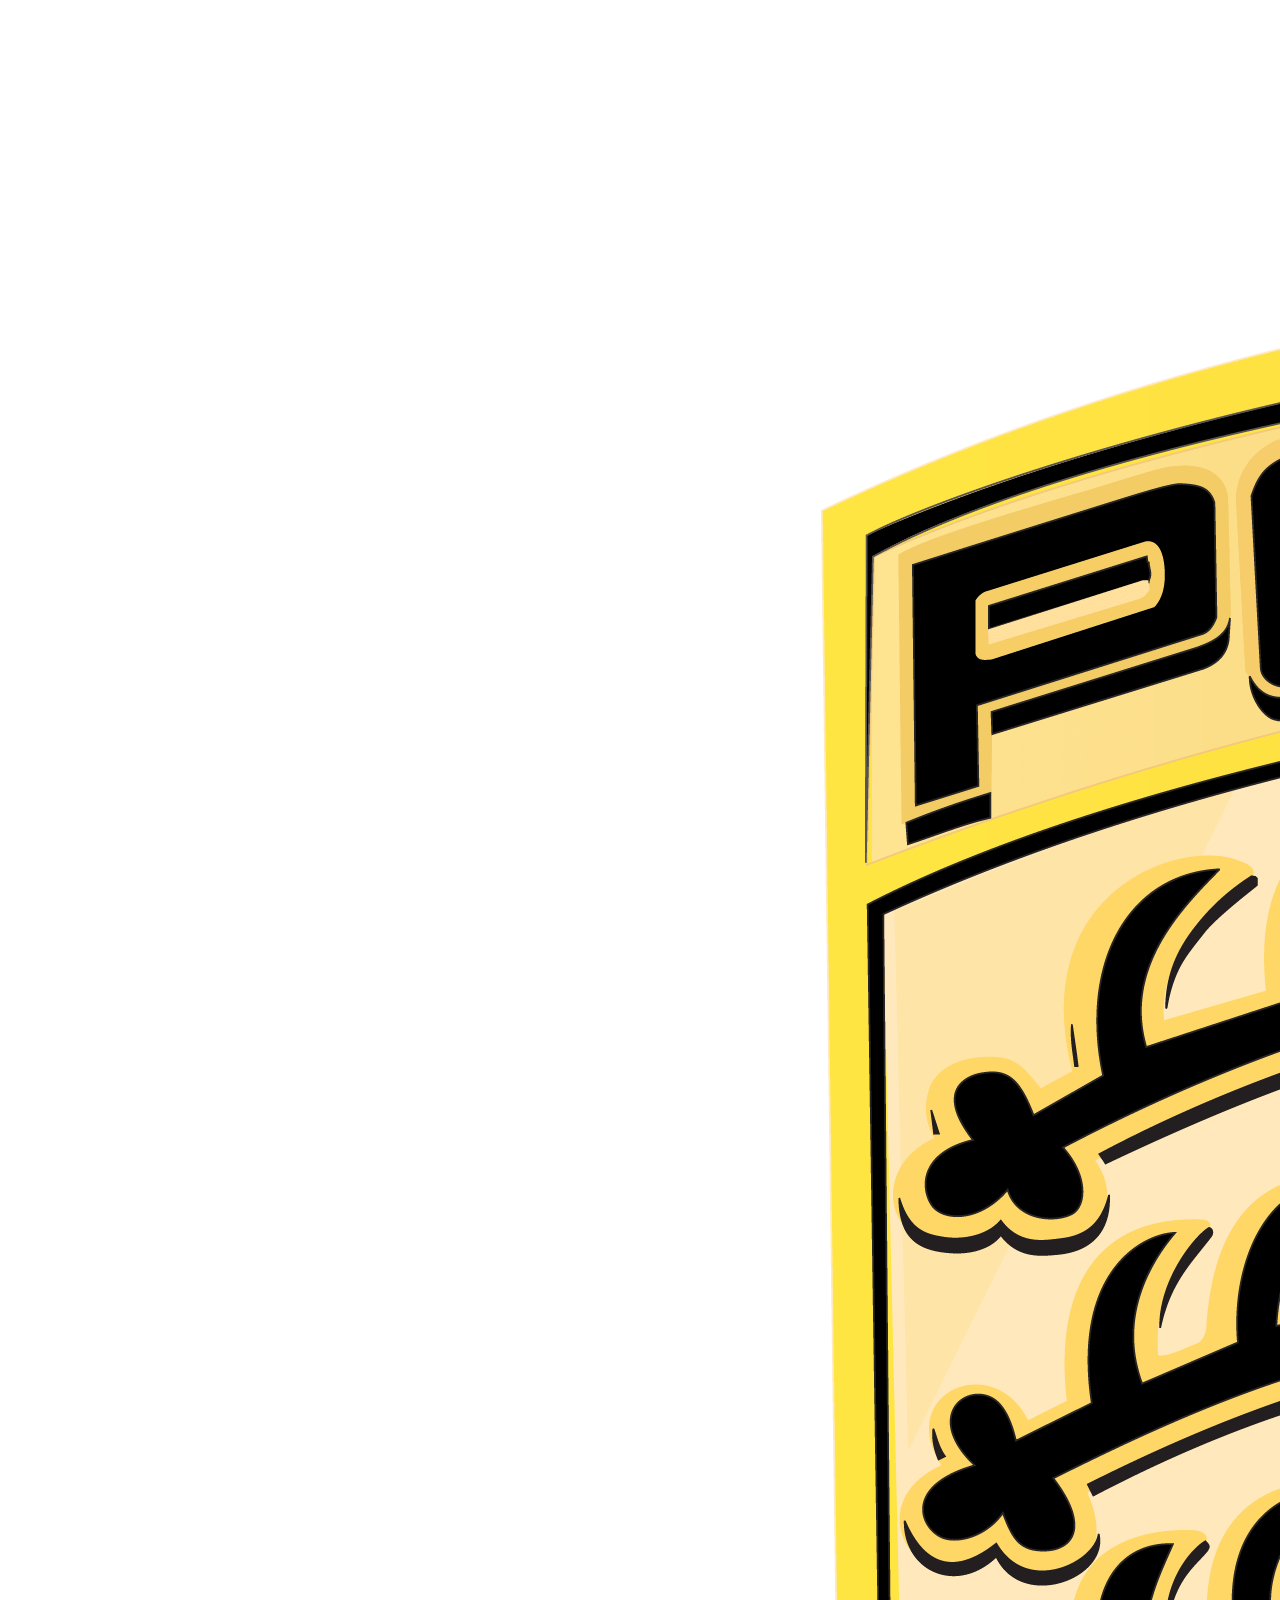
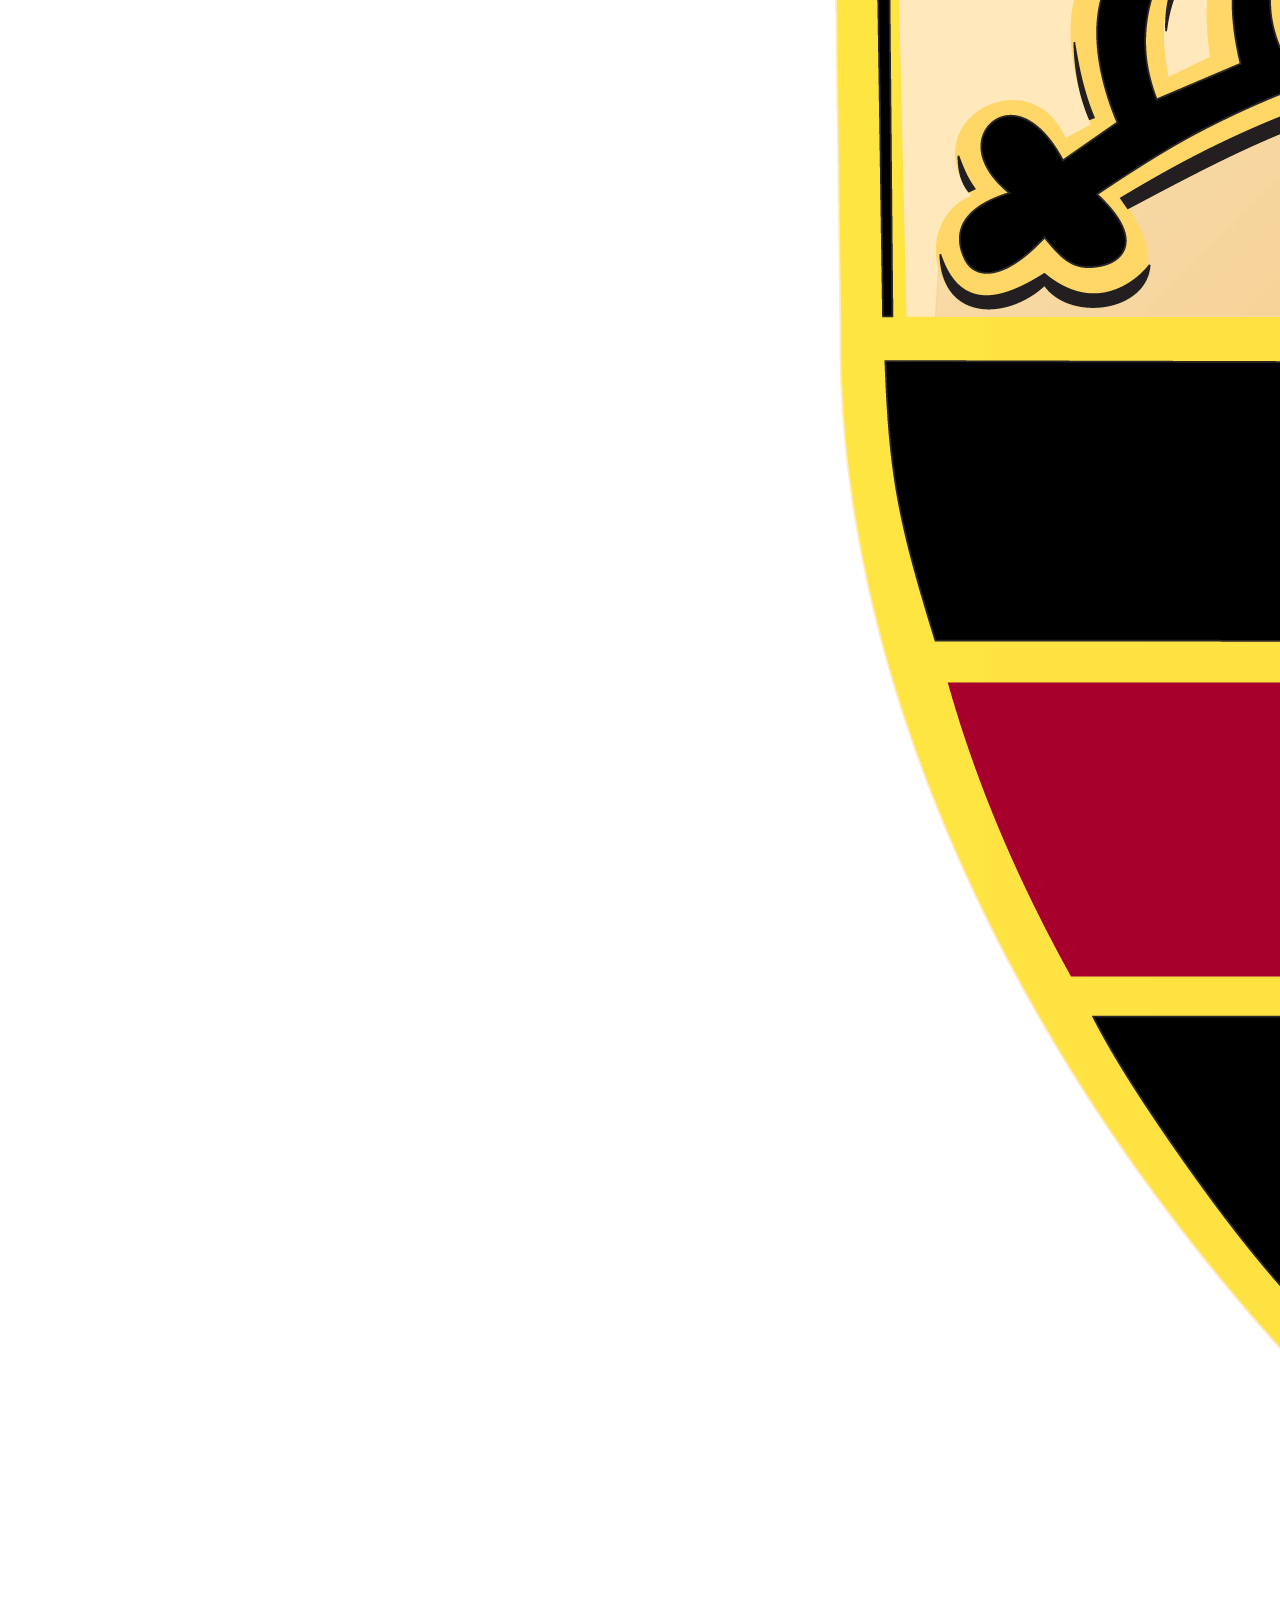
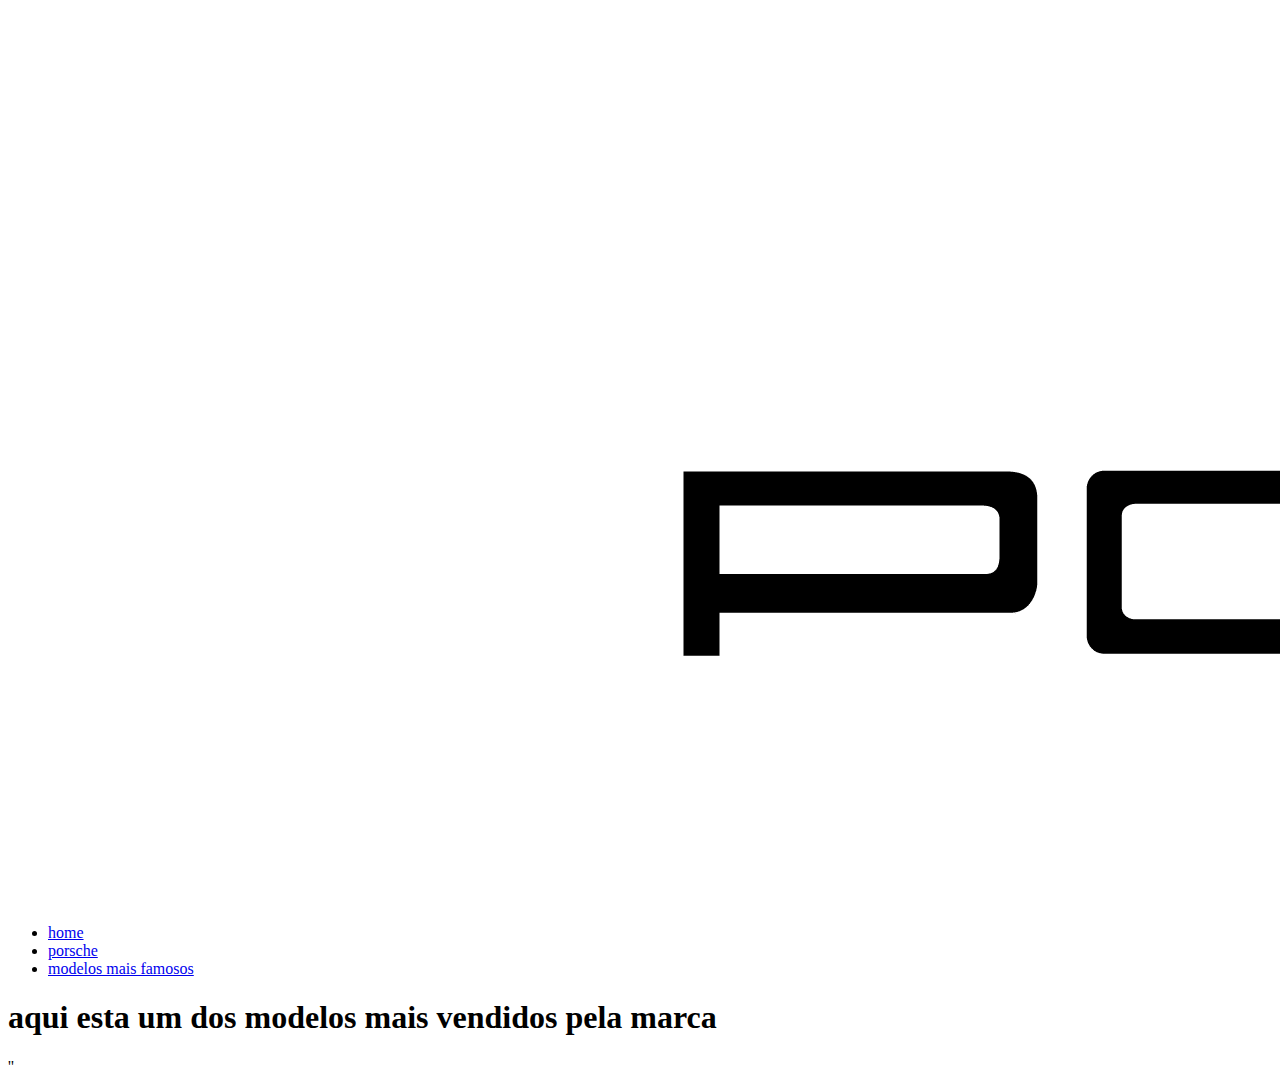
==== modelosmaisfamosos.html @ b74e5026 "Add files via upload" ====
<!DOCTYPE html>
<html lang="en">
<head>
    <meta charset="UTF-8">
    <meta http-equiv="X-UA-Compatible" content="IE=edge">
    <meta name="viewport" content="width=device-width, initial-scale=1.0">
    <title>Document</title>
</head>
<body>
    <header class="cabecalho">
        <img class="logo-porsche"  src="logo-porsche-4096.png"alt="">
        <ul class="lista_cabecalho">
            <li class="item_lista_cabecalho"><a href="index.html">home</a></li>
             <li class= "item_lista_cabecalho"><a href="porsche.html">  porsche</a></li>
             <li class= "item_lista_cabecalho"><a href="modelosmaisfamosos.html">  modelos mais famosos</a></li>
        </ul> 
    </header>
    <h1>aqui esta um dos modelos mais vendidos pela marca </h1>   
</body>
</html>''
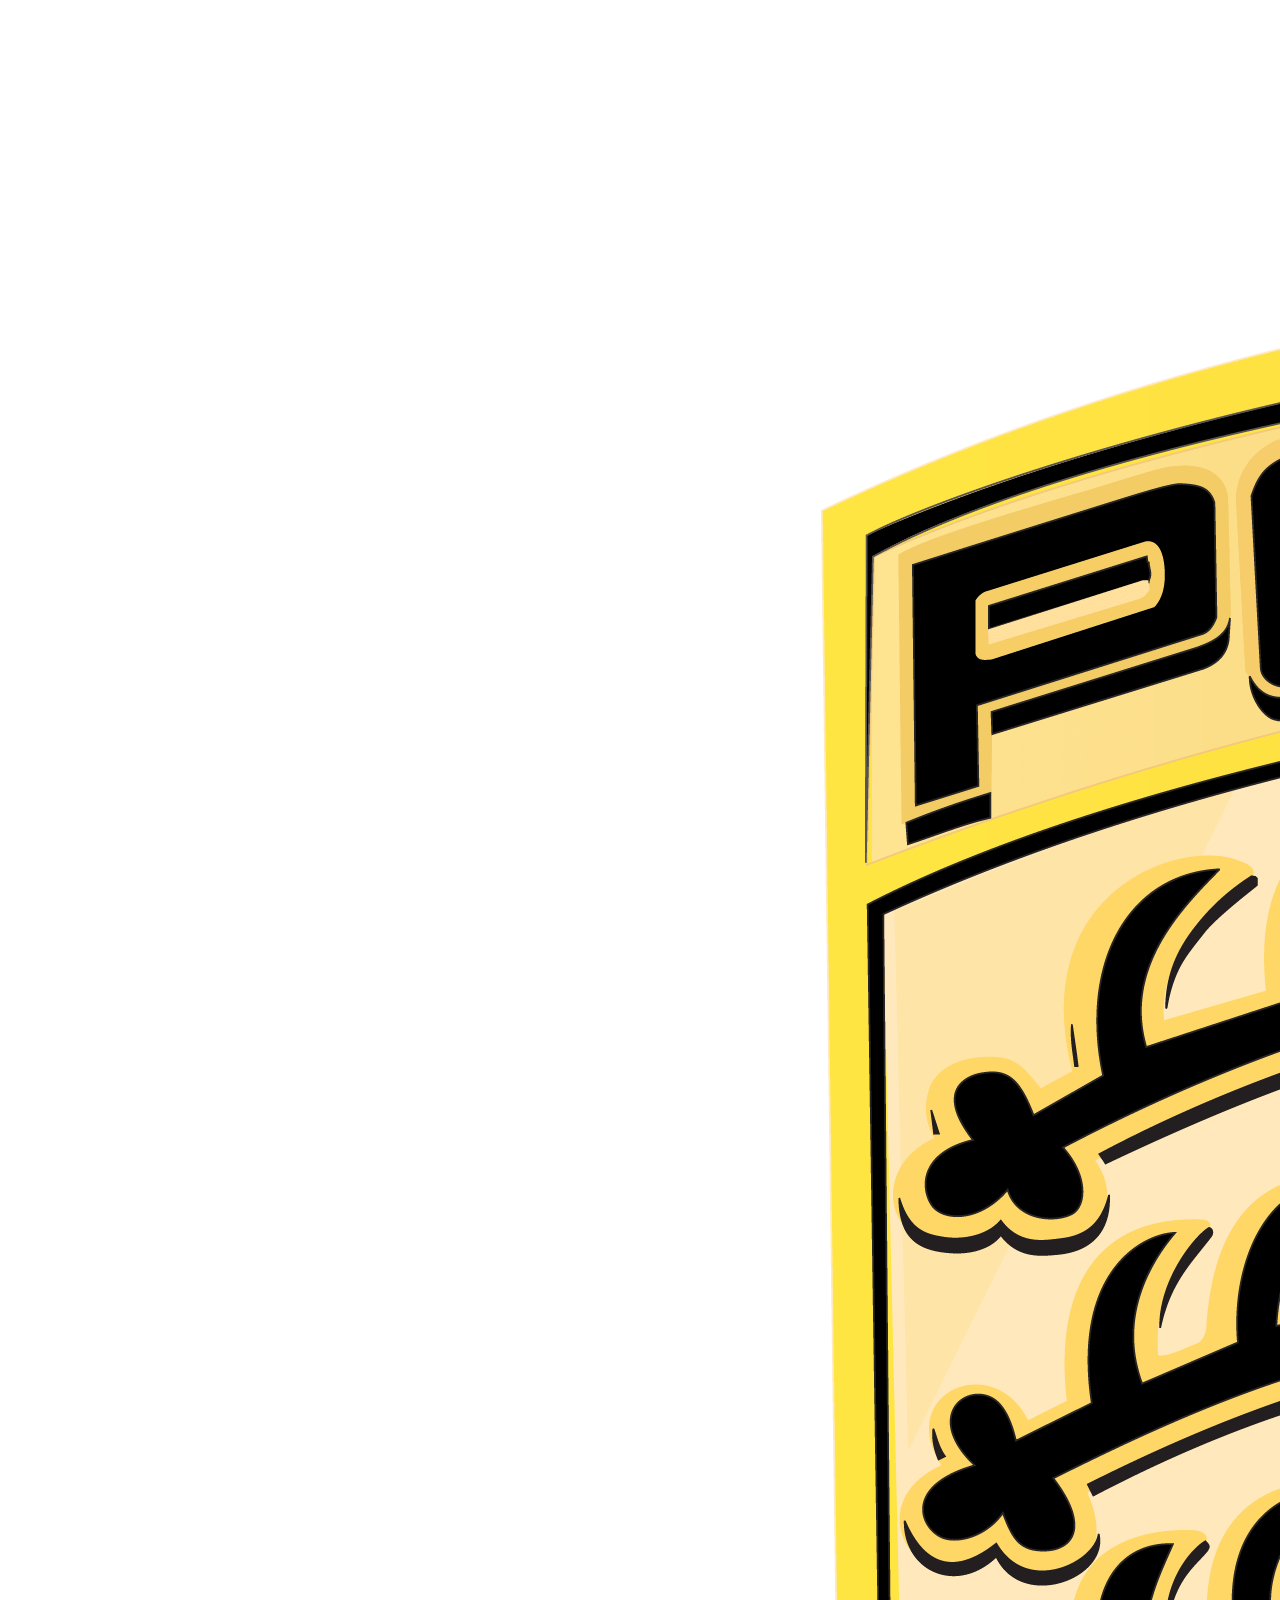
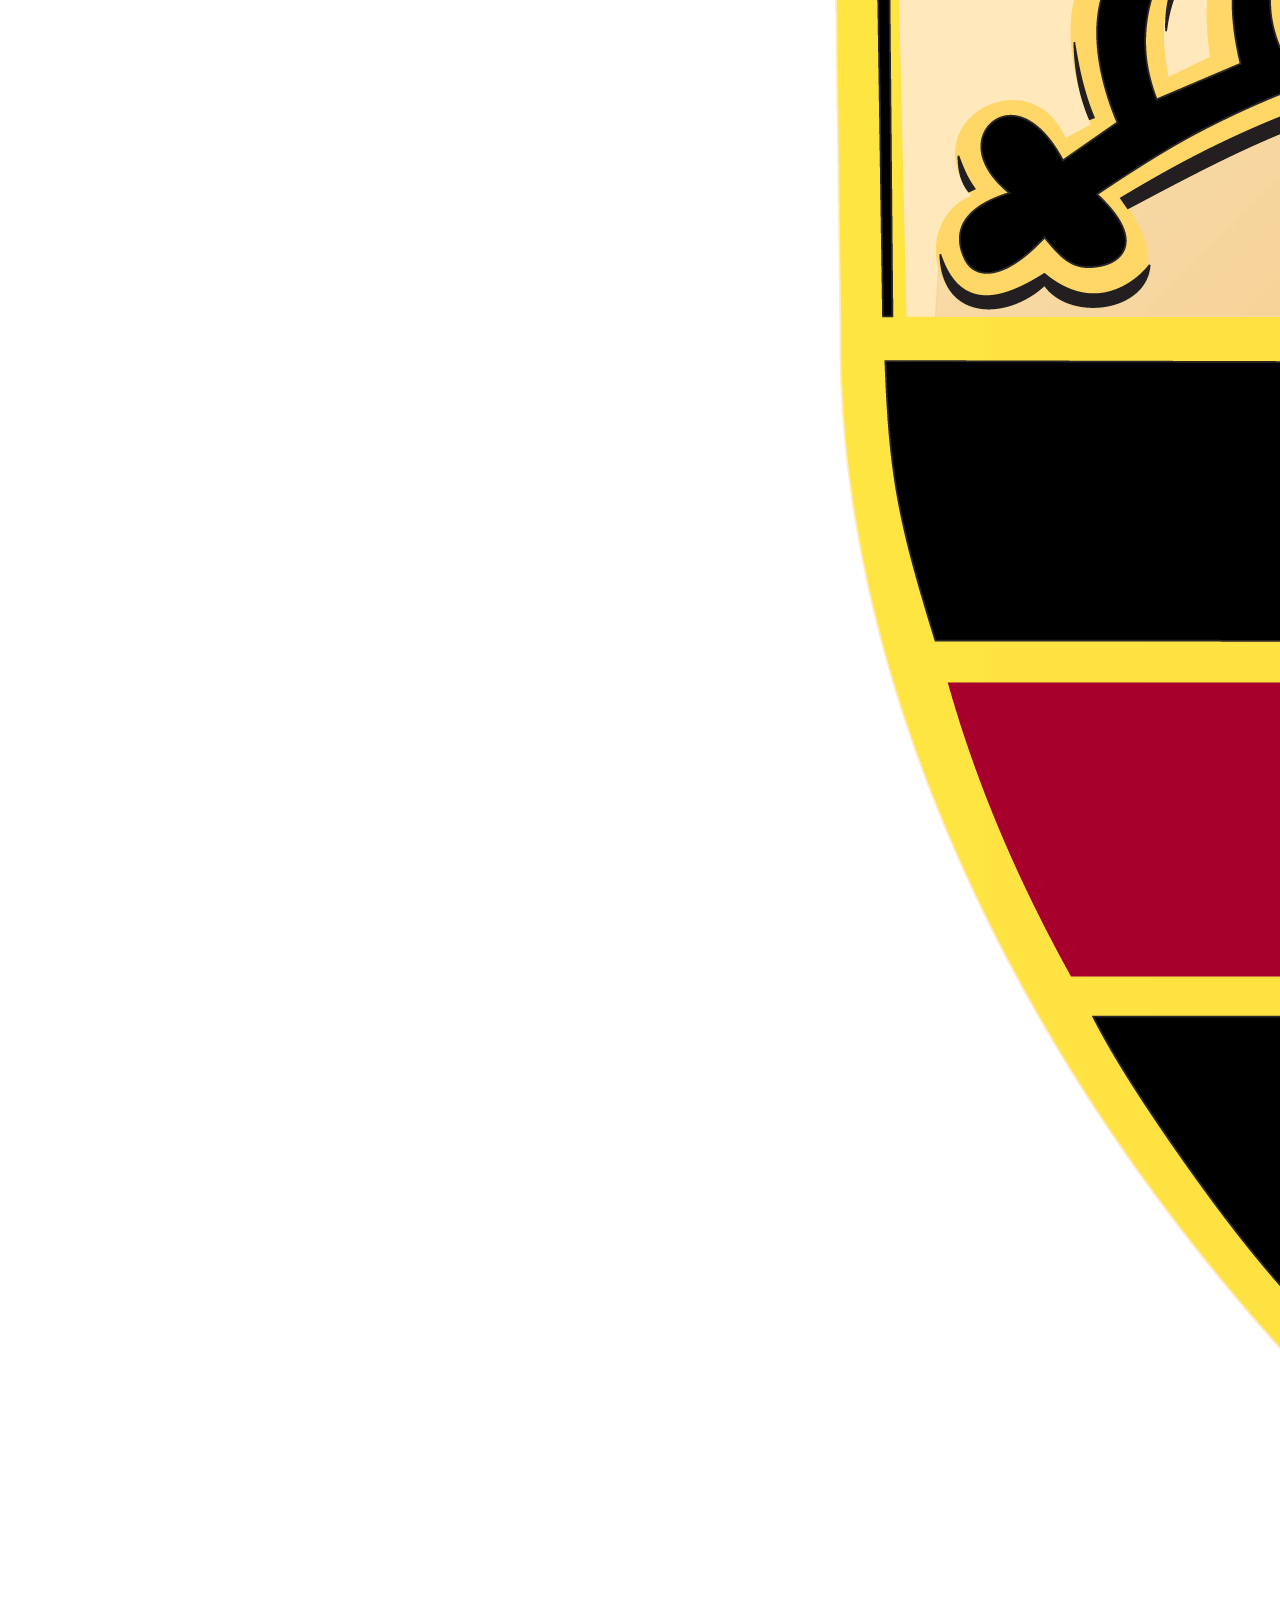
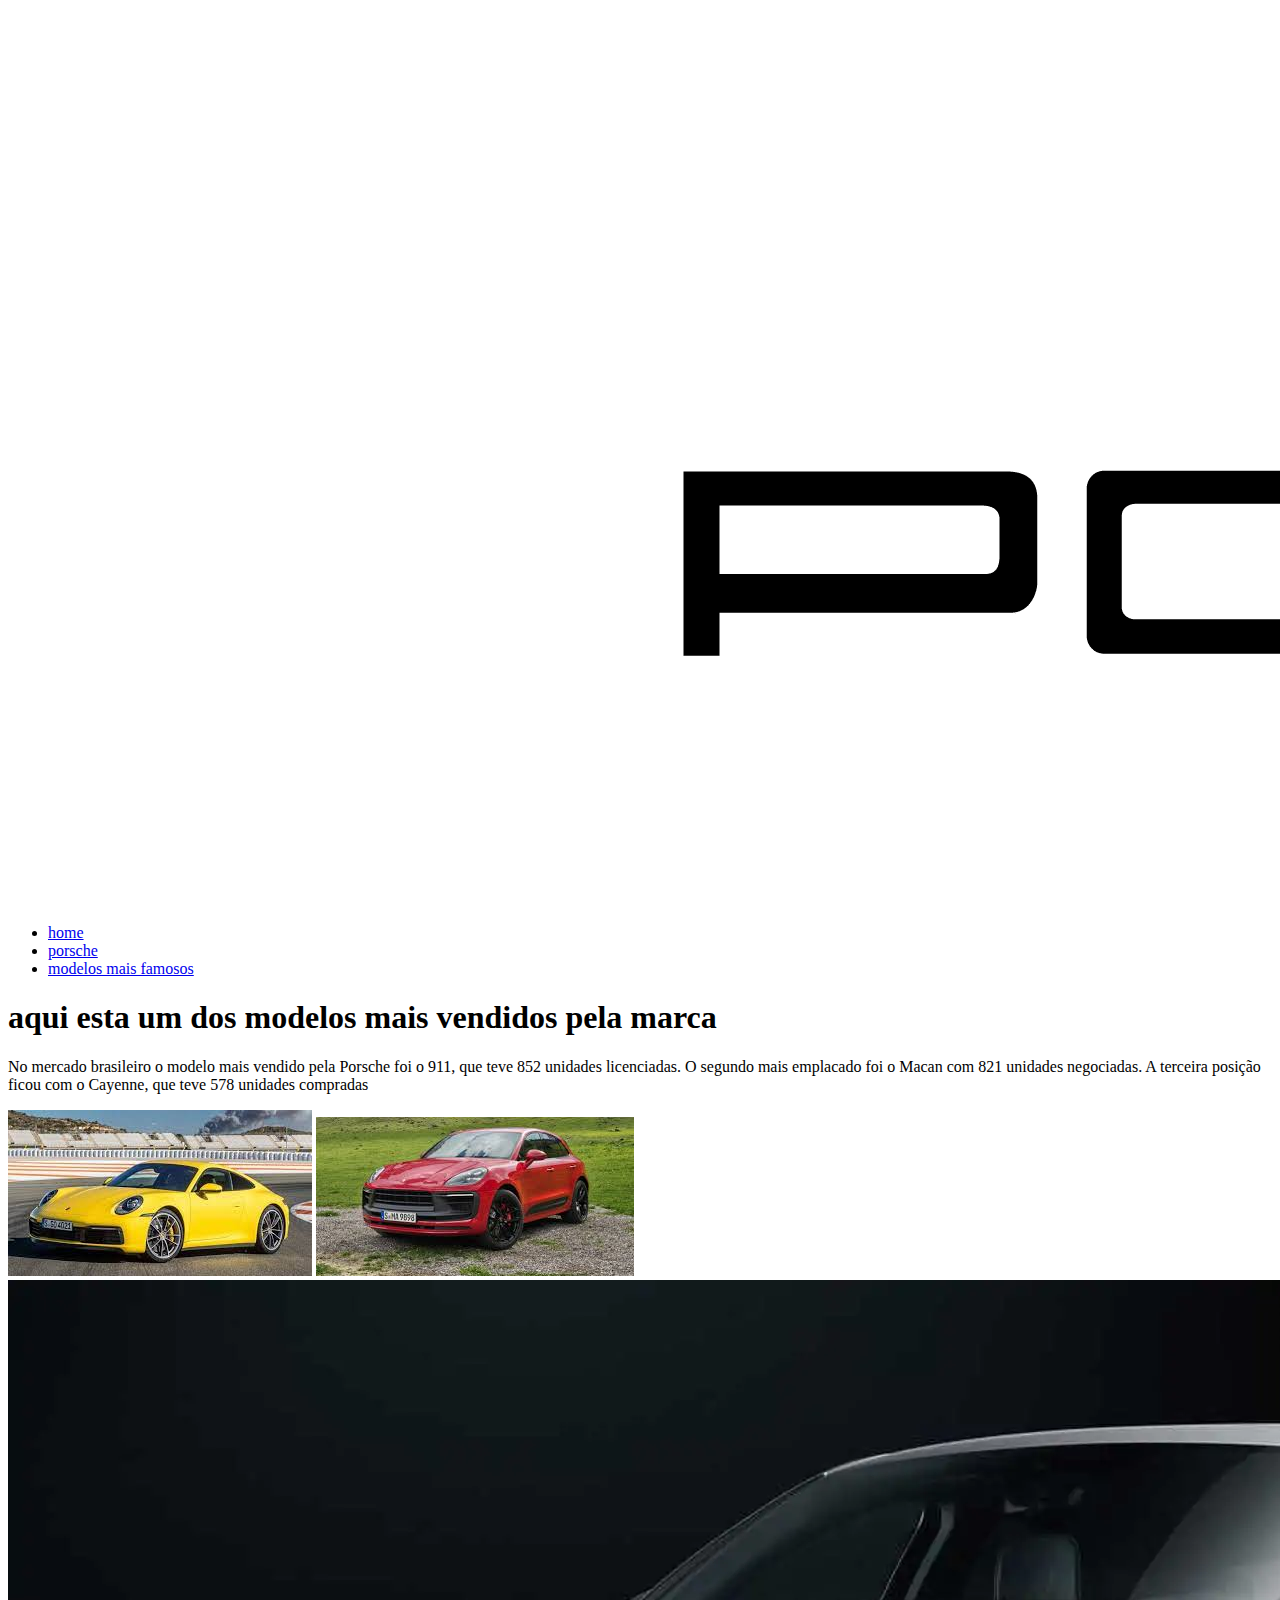
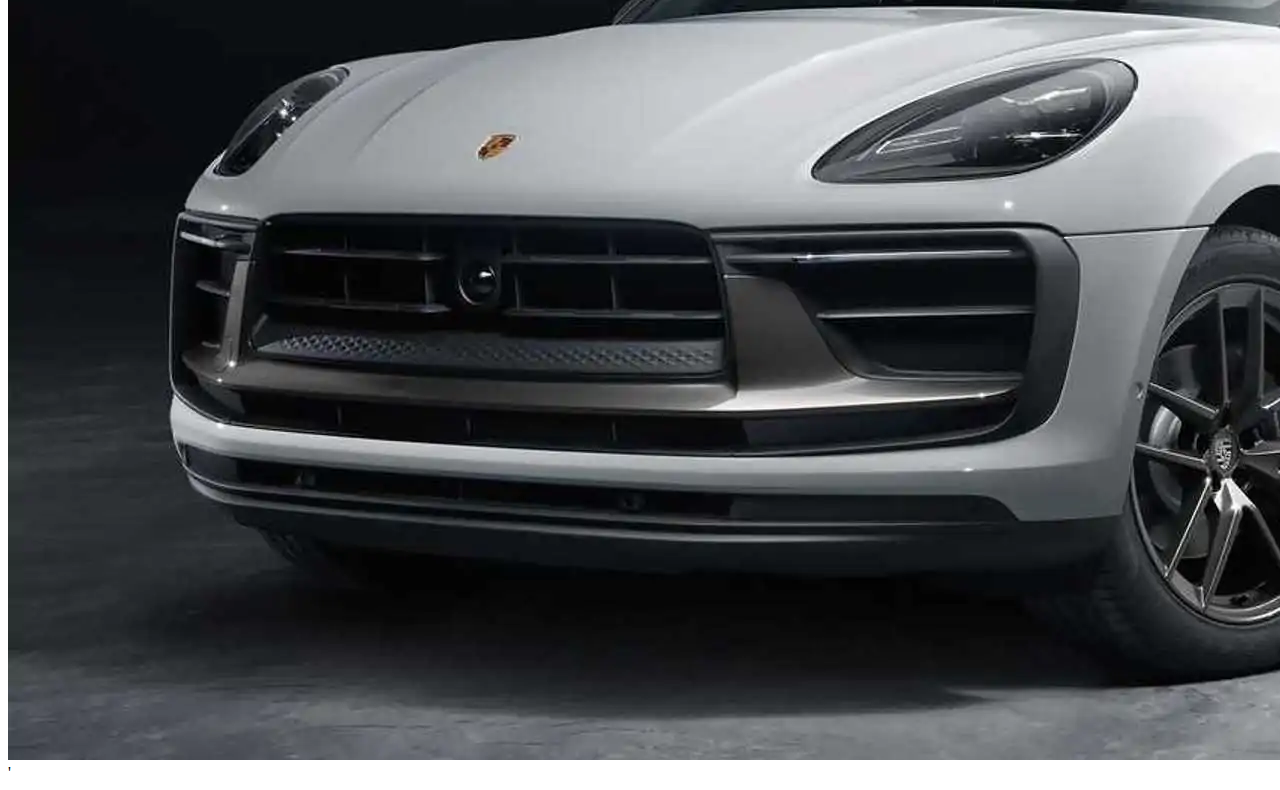
==== commit 4f9c93d1: "qualquer coisa" ====
--- a/modelosmaisfamosos.html
+++ b/modelosmaisfamosos.html
@@ -16,5 +16,12 @@
         </ul> 
     </header>
     <h1>aqui esta um dos modelos mais vendidos pela marca </h1>   
+    <p>No mercado brasileiro o modelo mais vendido pela Porsche foi o 911, que teve 852 unidades licenciadas. O segundo mais emplacado foi o Macan com 821 unidades negociadas. A terceira posição ficou com o Cayenne, que teve 578 unidades compradas</p>
+<img src="download.jpeg" alt="">
+
+<img src="images.jpeg" alt="">
+
+<img src="2022-porsche-macan-t.webp" alt="">
+
 </body>
-</html>''+</html>'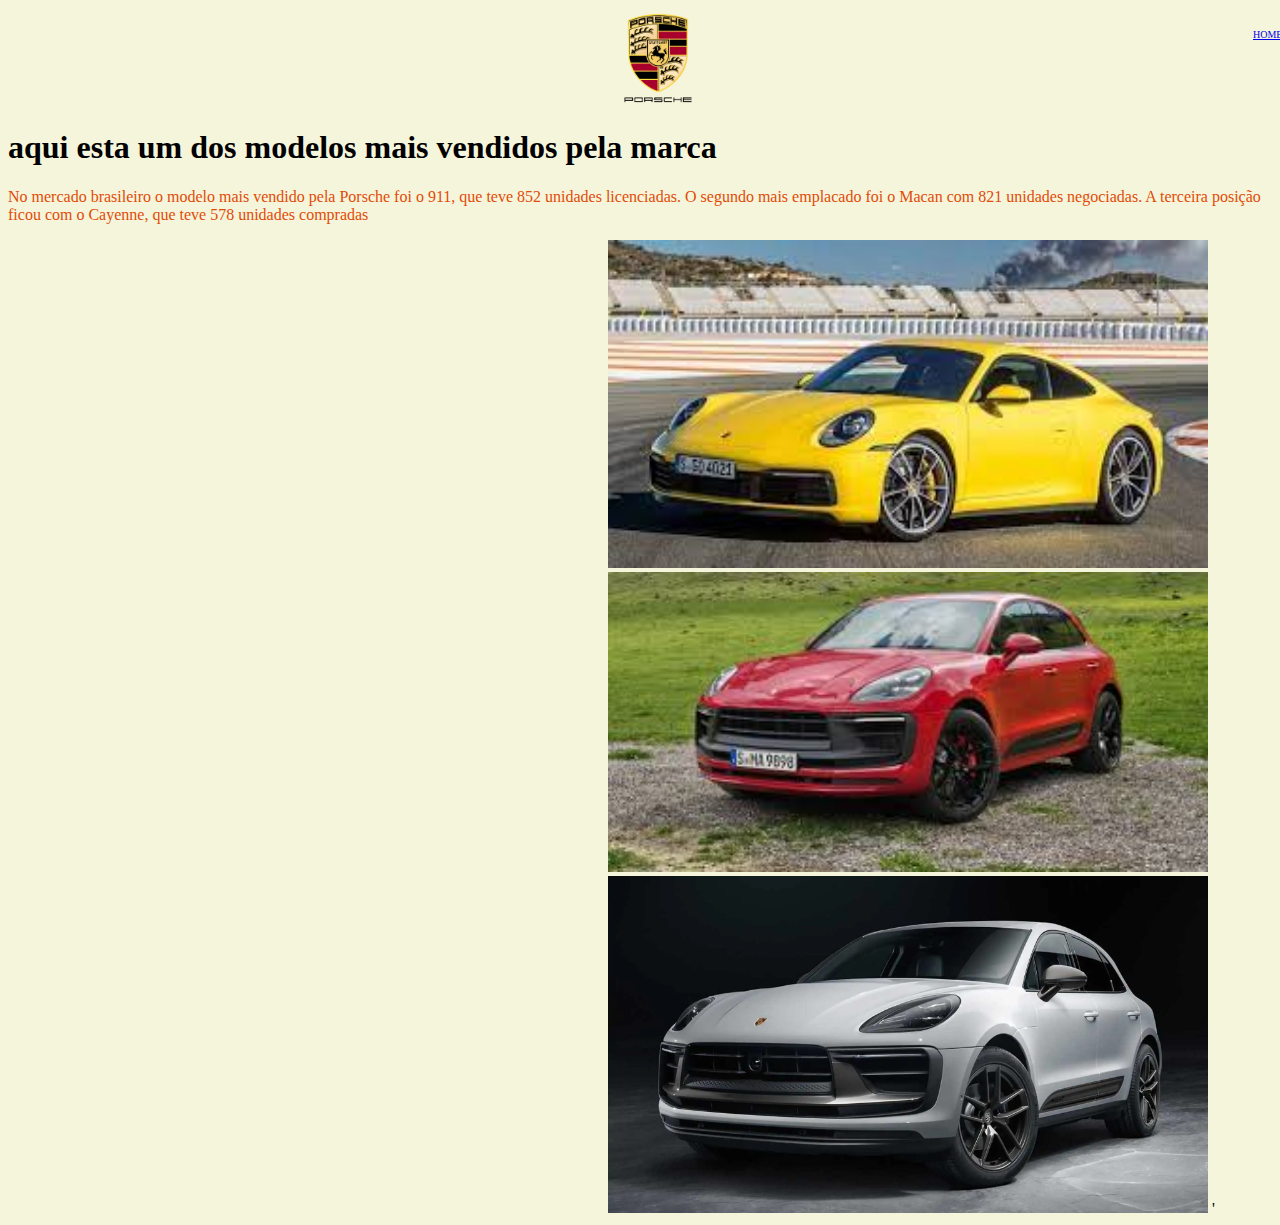
==== commit 9bfa9353: "a" ====
--- a/modelosmaisfamosos.html
+++ b/modelosmaisfamosos.html
@@ -5,6 +5,7 @@
     <meta http-equiv="X-UA-Compatible" content="IE=edge">
     <meta name="viewport" content="width=device-width, initial-scale=1.0">
     <title>Document</title>
+    <link rel="stylesheet" href="style.css">
 </head>
 <body>
     <header class="cabecalho">
--- a/style.css
+++ b/style.css
@@ -0,0 +1,32 @@
+img{
+    width: 600px;
+    margin-left: 600px;
+}
+body{
+    background-color: beige;
+}
+
+h1{color: black;}
+
+p{color: rgb(226, 75, 5);}
+
+
+
+.cabecalho{
+    background-color: aqua rgb(226, 75, 5);
+    display: flex;
+}
+.logo-porsche{
+    width: 100px;
+}
+.lista_cabecalho{
+    display: flex;
+    margin-left: 500px ;
+}
+.item_lista_cabecalho{
+    color: rgb(128, 40, 40);
+    list-style: none;
+    text-transform: uppercase;
+    font-size: 10px;
+    padding: 5px ;
+}